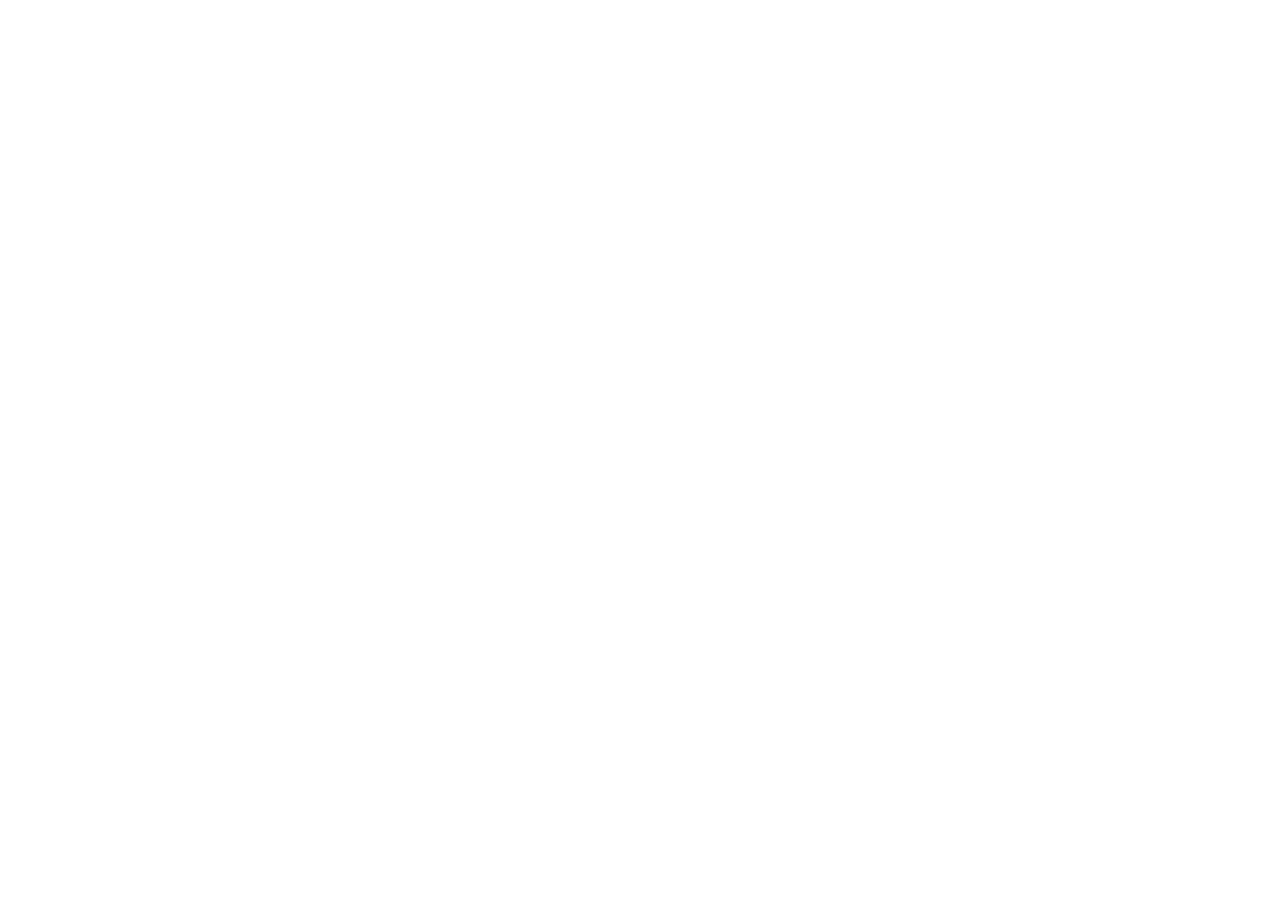
==== html/index.html @ 251fcc52 "test git" ====
<!DOCTYPE html>
<html lang="en">
<head>
    <meta charset="UTF-8">
    <meta http-equiv="X-UA-Compatible" content="IE=edge">
    <meta name="viewport" content="width=device-width, initial-scale=1.0">
    <title>TrangChu</title>
    <link rel="stylesheet" href="/css/style.css">
    <link href = "https://fonts.googleapis.com/css2? family = IBM + Plex + Mono & display = swap "rel =" stylesheet ">
</head>
<body>
    <section class="navbar navbar-menu">

    </section>
    <section class="Welcome "></section>

</body>
</html>
---- css/style.css ----
html{
    font-family: 'IBM Plex Mono', monospace; 
}
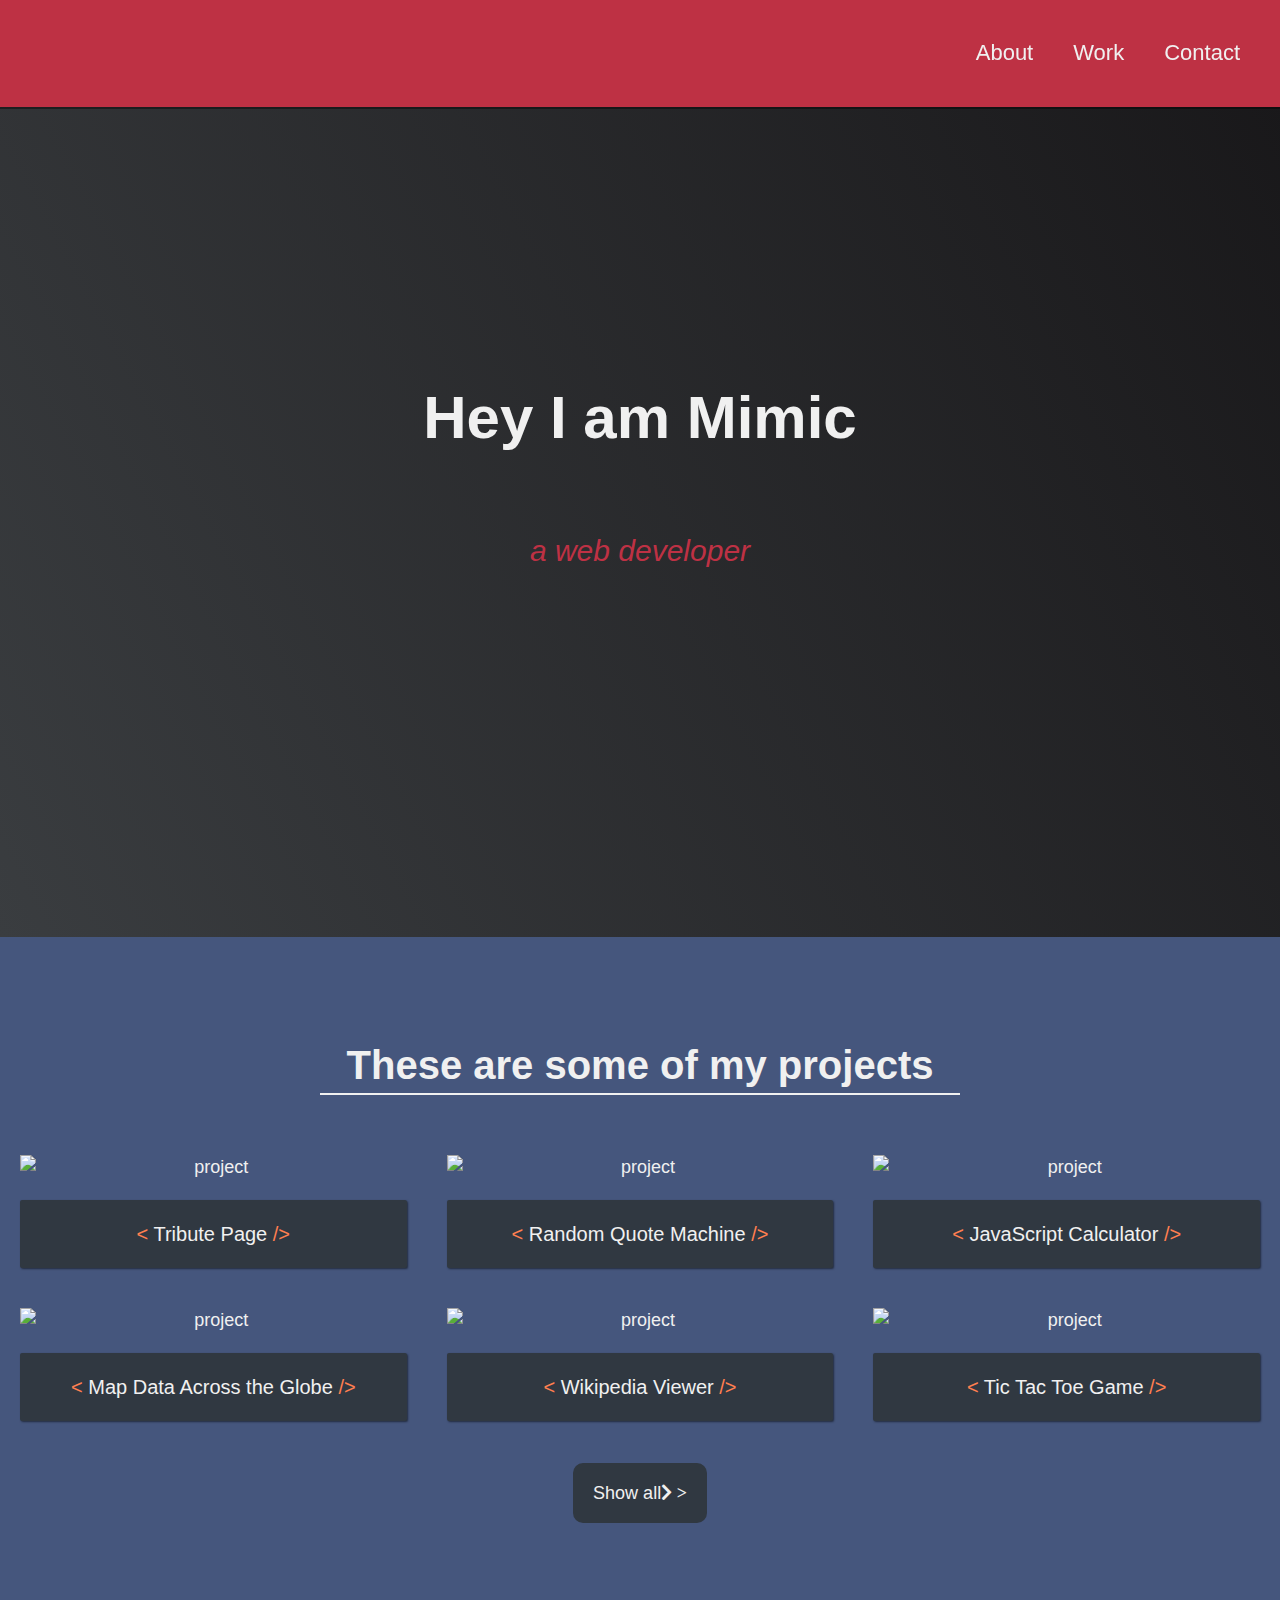
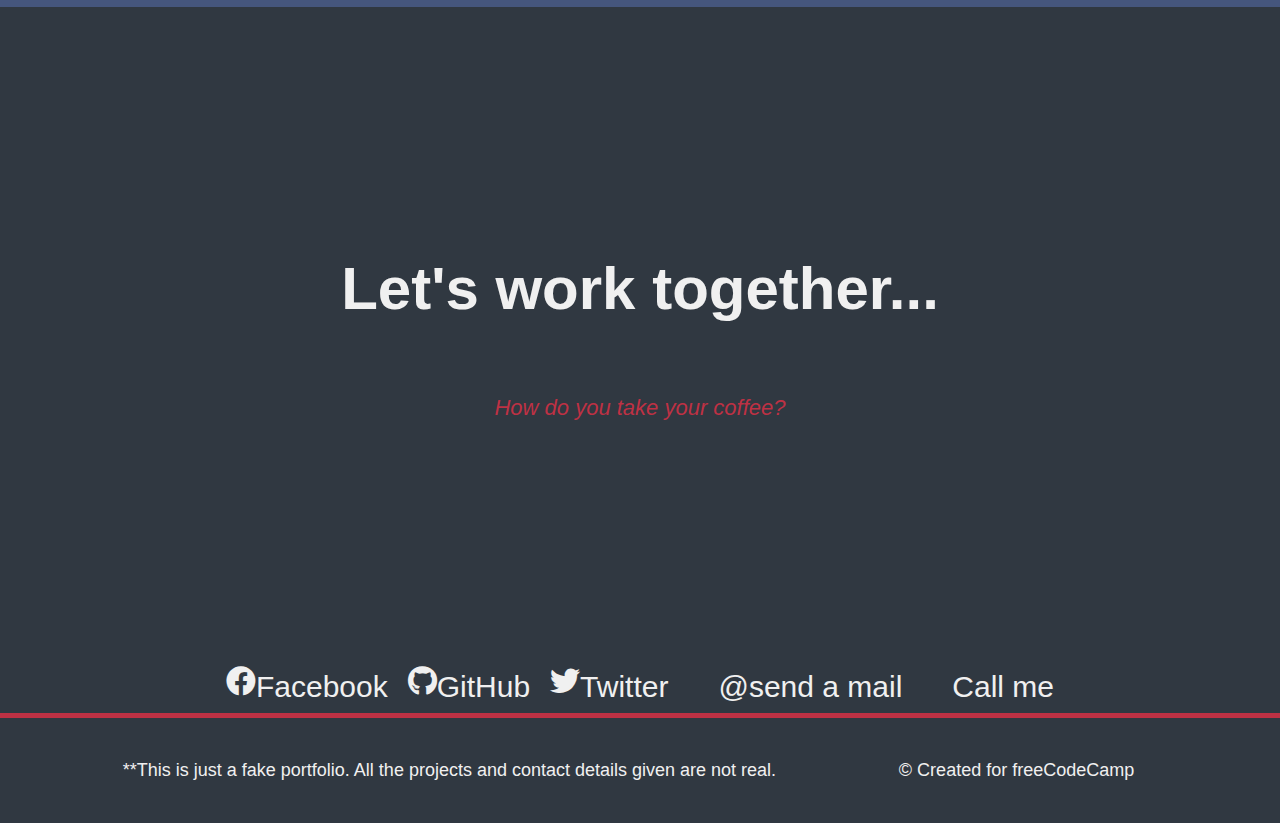
==== commit b3067aac: "code project index" ====
--- a/html/index.html
+++ b/html/index.html
@@ -6,13 +6,184 @@
     <meta name="viewport" content="width=device-width, initial-scale=1.0">
     <title>TrangChu</title>
     <link rel="stylesheet" href="/css/style.css">
-    <link href = "https://fonts.googleapis.com/css2? family = IBM + Plex + Mono & display = swap "rel =" stylesheet ">
+    <link rel="stylesheet" href="https://cdnjs.cloudflare.com/ajax/libs/font-awesome/5.15.1/css/all.min.css" />    <link href = "https://fonts.googleapis.com/css2? family = IBM + Plex + Mono & display = swap "rel =" stylesheet ">
 </head>
 <body>
-    <section class="navbar navbar-menu">
+    <!-- MENU -->
 
+    <section id="navbar" class="navbar--menu">
+        <ul class="navbar--list">
+            <li>
+                 <a href="#welcome">About</a>
+            </li>
+
+            <li>
+                 <a href="#project">Work</a>
+            </li>
+
+            <li> 
+                <a href="#contact">Contact</a>
+            </li>
+        </ul>
     </section>
-    <section class="Welcome "></section>
 
+    <!-- END MENU -->
+
+    <!-- Welcome to section -->
+    
+    <section id="welcome" class="welcome--section">
+        <h1>Hey I am Mimic</h1>
+        <p>a web developer</p>
+    </section>
+
+    <!-- END Welcome -->
+
+    <!-- Project -->
+    <section id="projects" class="projects--section">
+
+        <h2 class="projects--header">These are some of my projects</h2>
+      
+        <div class="projects--grid">
+          <a
+            href="https://codepen.io/freeCodeCamp/full/zNqgVx"
+            target="_blank"
+            class="project projects--tile">
+            <img
+              class="projects--image"
+              src="https://cdn.freecodecamp.org/testable-projects-fcc/images/tribute.jpg"
+              alt="project"
+            />
+            <p class="projects--title">
+              <span class="code">&lt;</span>
+              Tribute Page
+              <span class="code">&#47;&gt;</span>
+            </p>
+          </a>
+          <a
+            href="https://codepen.io/freeCodeCamp/full/qRZeGZ"
+            target="_blank"
+            class="project projects--tile"
+          >
+            <img
+              class="projects--image"
+              src="https://cdn.freecodecamp.org/testable-projects-fcc/images/random-quote-machine.png"
+              alt="project"
+            />
+            <p class="projects--title">
+              <span class="code">&lt;</span>
+              Random Quote Machine
+              <span class="code">&#47;&gt;</span>
+            </p>
+          </a>
+          <a
+            href="https://codepen.io/freeCodeCamp/full/wgGVVX"
+            target="_blank"
+            class="project projects--tile"
+          >
+            <img
+              class="projects--image"
+              src="https://cdn.freecodecamp.org/testable-projects-fcc/images/calc.png"
+              alt="project"
+            />
+            <p class="projects--title">
+              <span class="code">&lt;</span>
+              JavaScript Calculator
+              <span class="code">&#47;&gt;</span>
+            </p>
+          </a>
+          <a
+            href="https://codepen.io/freeCodeCamp/full/mVEJag"
+            target="_blank"
+            class="project projects--tile"
+          >
+            <img
+              class="projects--image"
+              src="https://cdn.freecodecamp.org/testable-projects-fcc/images/map.jpg"
+              alt="project"
+            />
+            <p class="projects--title">
+              <span class="code">&lt;</span>
+              Map Data Across the Globe
+              <span class="code">&#47;&gt;</span>
+            </p>
+          </a>
+          <a
+            href="https://codepen.io/freeCodeCamp/full/wGqEga"
+            target="_blank"
+            class="project projects--tile"
+          >
+            <img
+              class="projects--image"
+              src="https://cdn.freecodecamp.org/testable-projects-fcc/images/wiki.png"
+              alt="project"
+            />
+            <p class="projects--title">
+              <span class="code">&lt;</span>
+              Wikipedia Viewer
+              <span class="code">&#47;&gt;</span>
+            </p>
+          </a>
+          <a
+            href="https://codepen.io/freeCodeCamp/full/KzXQgy"
+            target="_blank"
+            class="project projects--tile"
+          >
+            <img
+              class="projects--image"
+              src="https://cdn.freecodecamp.org/testable-projects-fcc/images/tic-tac-toe.png"
+              alt="project"
+            />
+            <p class="projects--title">
+              <span class="code">&lt;</span>
+              Tic Tac Toe Game
+              <span class="code">&#47;&gt;</span>
+            </p>
+          </a>
+        </div>
+      
+        <a
+          href="https://codepen.io/FreeCodeCamp/"
+          class="btn btn-show-all"
+          target="_blank"
+          >Show all<i class="fas fa-chevron-right"> ></i
+        ></a>
+      </section>
+
+      <!--End projects -->
+
+      <!-- Contact -->
+      <section id="contact" class="contact--section">
+        <h1>Let's work together...</h1>
+        <p>How do you take your coffee?</p>
+      </section>
+
+      <section class="contact--links">
+          <div>
+            <i class="fab fa-facebook"></i>
+            Facebook
+          </div>
+          <div>
+            <i class="fab fa-github"></i>
+              GitHub</div>
+          <div>
+                <i class="fab fa-twitter"></i>
+                Twitter
+            </div>
+          <div>
+            <i class="fab fa-envelope" aria-hidden="true"></i>  
+            @send a mail
+          </div>
+          <div>
+            <i class="fab fa-envelope" aria-hidden="true"></i>  
+            Call me
+          </div>
+      </section>
+    <!-- end contact -->
+
+    <!-- footer -->
+      <footer>
+          <p class="text-center1"> **This is just a fake portfolio. All the projects and contact details given are not real. </p>
+          <p class="text-center2"> © Created for freeCodeCamp <i class="fa fa-free-code-camp" aria-hidden="true"></i></p>
+      </footer>
 </body>
 </html>--- a/css/style.css
+++ b/css/style.css
@@ -1,3 +1,239 @@
+/* creat var color */
+:root {
+    --main-white: #f0f0f0;
+    --main-red: #be3144;
+    --main-blue: #45567d;
+    --main-gray: #303841;
+}
 html{
-    font-family: 'IBM Plex Mono', monospace; 
+    box-sizing: border-box;
+    font-size: 62.5%;
+    scroll-behavior: smooth;
+}
+
+body {
+    font-family: 'Poppins', sans-serif;
+    font-size: 1.8rem; /* 18px / 10 = 1.8rem */
+    font-weight: 400;
+    line-height: 1.4;
+    color: var(--main-white);
+    margin: 0;
+  }
+
+/* 1200px / 16px = 75em */
+@media (max-width: 75em) {
+    html {
+      font-size: 60%;
+    }
+  }
+  
+  /* 980px / 16px = 61.25em */
+@media (max-width: 61.25em) {
+    html {
+      font-size: 58%;
+    }
+  }
+  
+  /* 460px / 16px = 28.75em */
+@media (max-width: 28.75em) {
+    html {
+      font-size: 55%;
+    }
+}
+
+h1, h2{
+    text-align: center;
+    text-width: 700px;
+}
+h1{
+    font-size: 6rem;
+}
+h2{
+    font-size: 4rem;
+}
+ul {
+    list-style: none;
+  }
+  
+a {
+    text-decoration: none;
+    color: var(--main-white);
+}
+  
+img {
+    display: block;
+    width: 100%;
+}
+/* Menu */
+.navbar--menu{
+  display: flex;
+  justify-content: flex-end;
+  position: fixed;
+  top: 0;
+  left: 0;
+  width: 100%;
+  background: var(--main-red);
+  box-shadow: 0 2px 0 rgba(0, 0, 0, 0.4);
+  z-index: 10;
+}
+.navbar--list{
+    display: flex;
+    margin-right: 20px;
+}
+@media (max-width: 28.75em) {
+    .nav {
+      justify-content: center;
+    }
+  
+    .nav--list {
+      margin: 0 1rem;
+    }
+}
+.navbar--list a{
+    display: block;
+    font-size: 22px;
+    padding: 20px;
+}
+.navbar--list a:hover {
+    background-color: var(--main-blue);
+}
+
+/* Welcome section */
+
+.welcome--section {
+    display: flex;
+    flex-direction: column;
+    justify-content: center;
+    align-items: center;
+    width: 100%;
+    height:937px;
+    background-color: var(--main-gray);
+    background-image: linear-gradient(62deg, #3a3d40 0%, #181719 100%);
+}
+
+.welcome--section > p{
+    font-size: 30px;
+    color: var(--main-red);
+    font-weight: 200px;
+    font-style: italic;
+}
+
+/* protject */
+
+.projects--section {
+    text-align: center;
+    padding: 100px 20px;
+    background: var(--main-blue);
+  }
+  
+  .projects--header {
+    max-width: 640px;
+    margin: 0 auto 60px auto;
+    border-bottom: 2px solid var(--main-white);
+  }
+  
+  @media (max-width: 28.75em) {
+    .projects-section-header {
+      font-size: 40px;
+    }
+  }
+
+.projects--grid {
+    display: grid;
+    grid-template-columns: repeat(auto-fit, minmax(320px, 1fr));
+    grid-gap: 40px;
+    width: 100%;
+    max-width: 1280px;
+    margin: 0 auto;
+    margin-bottom: 60px;
+  }
+  
+  @media (max-width: 30.625em) {
+    .projects--section {
+      padding: 60px 10px;
+    }
+  
+    .projects--grid {
+      grid-template-columns: 1fr;
+    }
+  }
+  
+  .projects--title {
+    background: var(--main-gray);
+    box-shadow: 1px 1px 2px rgba(0, 0, 0, 0.5);
+    border-radius: 2px;
+  }
+  
+  .code {
+    color: var(--main-gray);
+    transition: color 0.3s ease-out;
+  }
+  
+  .projects--title .code {
+    color: #ff7f50;
+  }
+  
+  .projects--image {
+    height: calc(100% - 68px);
+    width: 100%;
+    object-fit: cover;
+  }
+  
+  .projects--title {
+    font-size: 20px;
+    margin-top: 0;
+    padding: 20px 20px;
+  }
+
+/* btn */
+.btn-show-all{
+    background-color: var(--main-gray);
+    width: 100%;
+    padding: 20px 20px;
+    border-radius: 10px;
+}
+.btn-show-all:hover{
+    background-color: var(--main-red);
+}
+/* project -section */
+
+.contact--section{
+    background-color: var(--main-gray);
+    display: flex;
+    align-items: center;
+    flex-direction: column;
+    justify-content: center;
+    padding: 200px ;
+}
+.contact--section > p {
+    font-size: 22px;
+    font-style: italic;
+    color: var(--main-red);
+}
+.contact--links{
+    background-color: var(--main-gray);
+    display: flex;
+    align-items: center;
+    flex-direction:row;
+    justify-content: center;
+    font-size: 30px;
+}
+.contact--links > div{
+    padding: 20px 10px 5px;
+    display: flex;
+    flex-direction: row;
+}
+footer{
+    background-color: var(--main-gray);
+    display: flex;
+    justify-content: space-evenly;
+    font-weight: 300px;
+    padding: 20px;
+    border-top: 5px solid var(--main-red);
+}
+footer > p{
+    margin: 20px
+}
+.text--center2{
+    right: 50px;
 }